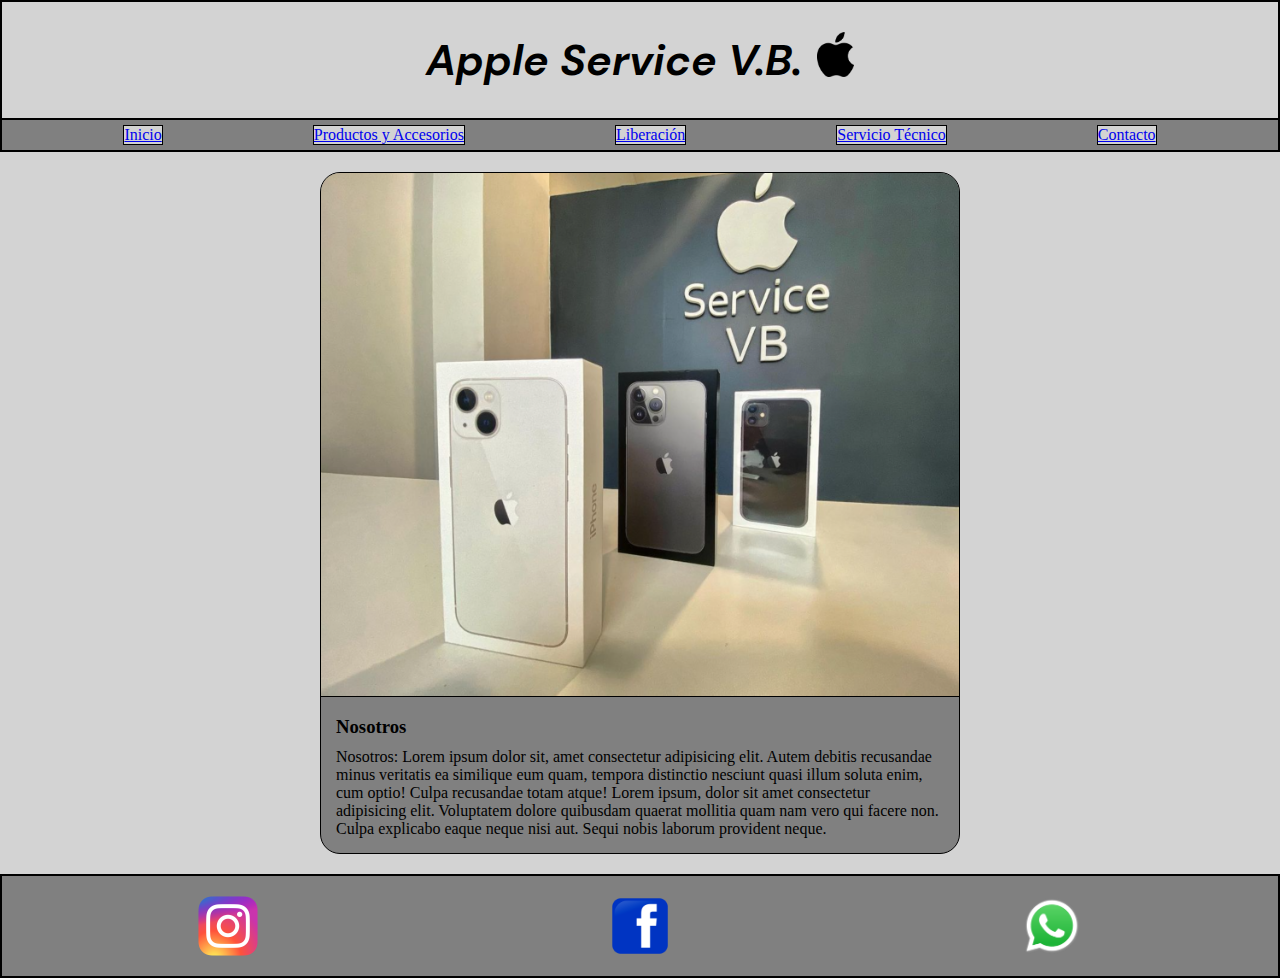
==== index.html @ 69858b8d "Proyecto Inicial" ====
<!DOCTYPE html>
<html lang="es">

<head>
    <meta charset="UTF-8">
    <meta http-equiv="X-UA-Compatible" content="IE=edge">
    <meta name="viewport" content="width=device-width, initial-scale=1.0">
    <link rel="stylesheet" href="./Styles/Styles.css">
    <title>Apple Service V.B.</title>
</head>

<body class="GrillaIndex">
    <header class="header">
        <div class="titulo__logo">
            <h1 class="titulo__principal">Apple Service V.B.</h1>
            <img class="header__img" src="./Imagenes/Apple_logo_black.svg.jpg" alt="Apple Logo">
        </div>

        <nav class="navbar">
            <ul class="menu__principal">
                <li><a href="./indexGrid.html">Inicio</a></li>
                <li><a href="./Paginas/ProdcutosyAccesorios.html">Productos y Accesorios</a></li>
                <li><a href="./Paginas/Liberacion.html">Liberación</a></li>
                <li><a href="./Paginas/ServicioTecnico.html">Servicio Técnico</a></li>
                <li><a href="./Paginas/Contacto.html">Contacto</a></li>
            </ul>
        </nav>
    </header>

    <main class="main">
        <div class="carta__principal">
            <img class="imagen__principal" src="./Imagenes/AppleService.png" alt="Apple Service">
            <div class="carta__texto">
                <h3 class="carta__titulo">Nosotros</h3>
                <p class="carta__descripcion">Nosotros: Lorem ipsum dolor sit, amet consectetur adipisicing elit. Autem
                    debitis
                    recusandae minus veritatis ea
                    similique eum quam, tempora distinctio nesciunt quasi illum soluta enim, cum optio! Culpa recusandae
                    totam
                    atque!
                    Lorem ipsum, dolor sit amet consectetur adipisicing elit. Voluptatem dolore quibusdam quaerat
                    mollitia
                    quam
                    nam
                    vero
                    qui facere non. Culpa explicabo eaque neque nisi aut. Sequi nobis laborum provident neque.
                </p>
            </div>
        </div>

    </main>

    <footer class="footer">
        <div class="footer__img">
            <a target="_blank" href="https://www.instagram.com/appleservice.vb/"><img class="imagenes__redes"
                src="./Imagenes/Instagram_logo_2016.svg.png" alt="instagram" /></a>
            <img class="imagenes__redes" src="./Imagenes/640px-Facebook_icon.svg.png" alt="Facebook">
            <img class="imagenes__redes" src="./Imagenes/WhatsApp.svg.png" alt="WhatsApp">
        </div>
    </footer>
</body>

</html>
---- Styles/Styles.css ----
* {
    margin: 0;
    padding: 0;
    box-sizing: border-box;
}

@font-face {
    font-family: "fuente header";
    src: url(./../Fuentes/DMSans-BoldItalic.ttf);
}

@font-face {
    font-family: "fuente texto";
    src: url(./../Fuentes/DMSans-Regular.ttf);
}

@font-face {
    font-family: "fuente titulos";
    src: url(./../Fuentes/DMSans-Medium.ttf);
}

.GrillaIndex {
    display: grid;
    height: 100vh;
    grid-template-areas:
        "header"
        "main"
        "footer";
    grid-template-columns: 1fr;
    grid-template-rows: 1fr 2fr 1fr;
}

.header {
    grid-area: header;
    display: flex;
    align-items: center;
    flex-direction: column;
    background-color: lightgrey;
    border: 2px solid;
}

.main {
    grid-area: main;
    display: flex;
    justify-content: center;
    background-color: lightgrey;
}

.footer {
    grid-area: footer;
    display: flex;
    justify-content: space-around;
    padding: 20px;
    background-color: grey;
    border: 2px solid;
}

.titulo__principal {
    font-family: "fuente header";
    font-size: 43px;
}

.header__img {
    height: 45px;
    vertical-align: baseline;
}

.titulo__logo {
    display: flex;
    gap: 15px;
    padding: 30px;
}

.navbar {
    display: flex;
    justify-content: space-around;
    width: 100%;
    background-color: grey;
    padding: 5px;
    border-top: 2px solid;
}

.menu__principal {
    display: flex;
    list-style-type: none;
    gap: 150px;
}

.menu__principal li {
    border: 1px solid;
    background-color: lightgrey;
}

.carta__principal {
    width: 50%;
    background-color: grey;
    border-radius: 20px;
    overflow: hidden;
    border: 1px solid;
    margin-top: 20px;
    margin-bottom: 20px;
}

.imagen__principal {
    width: 100%;
    border-bottom: 1px solid;
}

.carta__texto {
    padding: 15px;
    display: flex;
    flex-direction: column;
    gap: 10px;
}

.footer__img {
    display: flex;
    width: 100%;
    height: 60px;
    justify-content: space-around
}

.imagenes__redes {
    width: 60px;
}

.ContenedorTitulos {
    justify-content: center;
    display: flex;
    height: 80px;
}

.Titulos {
    display: flex;
    align-items: center;
    font-family: "fuente titulos";
    font-size: 35px;
    height: 100%;
}

.content__prodcutos {
    display: flex;
    flex-direction: column;
    align-items: center;
}

.VideoProductos {
    align-items: center;
    display: flex;
    justify-content: space-around;
}

.Video__productos {
    width: 20%;
}

.ListasDePrecios {
    display: flex;
    flex-wrap: wrap;
    justify-content: center;
    gap: 5px;
    padding-top: 3%;

}

.titulos__listas {
    text-align: center;
    background-color: grey;
}

.cards__listas ul li {
    background-color: grey;
    list-style-type: none;
    text-decoration: none;
}

.MainServicio {
    display: flex;
}

.ContenedorImgServicio {
    width: 30%;
    padding-left: 10px;
    padding-right: 10px;
}

.ContenedorImgServicio__Img {
    width: 100%;
}

.VolverInicio {
    height: 60px;
    display: flex;
    font-size: 20px;
    justify-content: center;
    align-items: center;
}

.content {
    display: flex;
    flex-direction: column;

}

.descripcion__form {
    width: 70%;
    display: flex;
    flex-direction: column;
}

.img__descripcion__form__servicio {
    display: flex;
    padding-left: 20px;
    padding-right: 20px;
}

.MainLiberacion {
    display: flex;
}

.img__descripcion__form__liberacion {
    display: flex;
    padding-left: 20px;
    padding-right: 20px;
}

.ContenedorImgLiberacion {
    width: 30%;
    padding-left: 10px;
    padding-right: 10px;
}

.ContenedorImgLiberacion__Img {
    width: 100%;
}

.main__liberacion {
    display: flex;
    padding-left: 20px;
    padding-right: 20px;
    justify-content: space-around;
}

.ContenedorUbicacion {
    display: flex;
    justify-content: center;
    padding-top: 5%;
}


@media screen and (max-width: 1047px) {
    .menu__principal {
        gap: 8vw;
        white-space: nowrap;
    }
}

@media screen and (max-width: 768px) {

    .ListasDePrecios {
        display: flex;
        flex-direction: column;
        align-items: center;
    }
    .img__descripcion__form__servicio {
        flex-direction: column;
        align-items: center;
    }
    .img__descripcion__form__liberacion {
        flex-direction: column;
        align-items: center;
    }
    .ContenedorUbicacion iframe {
        width: 200px;
        height: 150px;
    }
    }

@media screen and (max-width: 320px) {
    .titulo__principal {
        white-space: nowrap;
    }
}
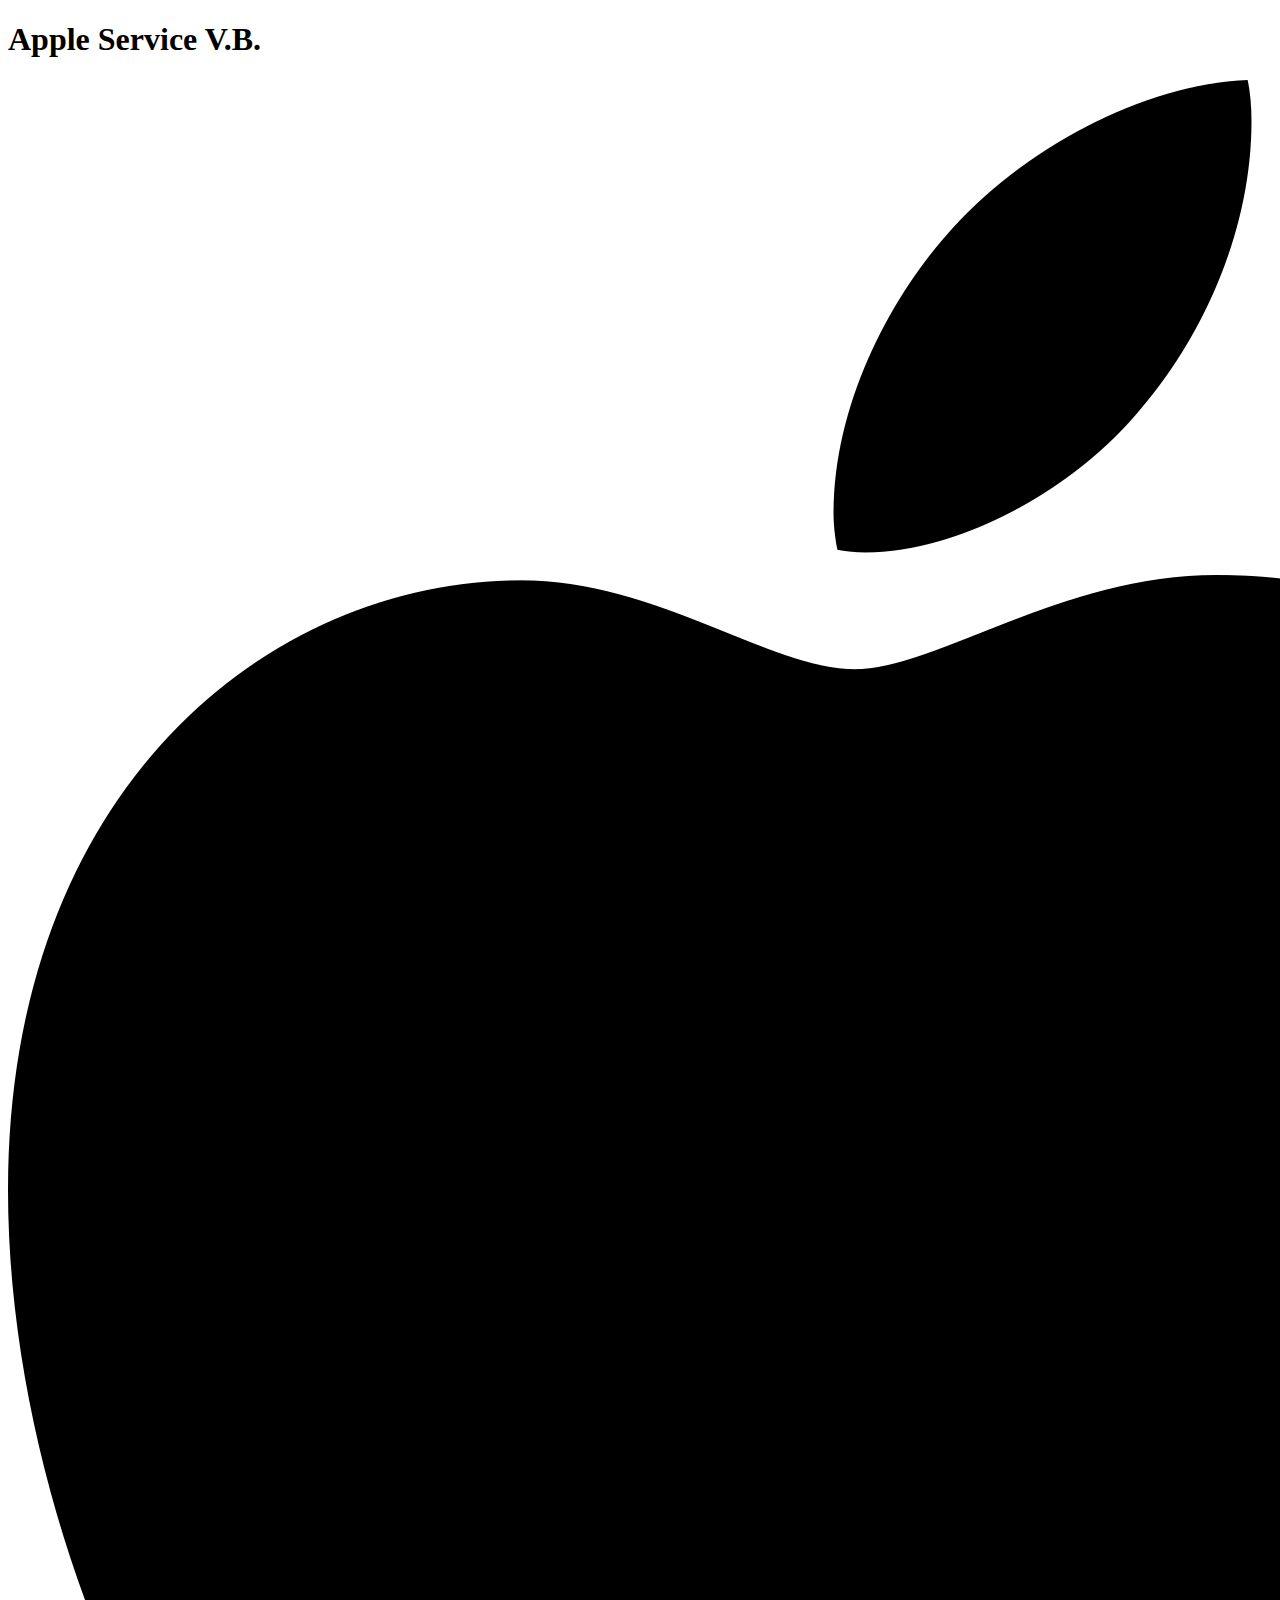
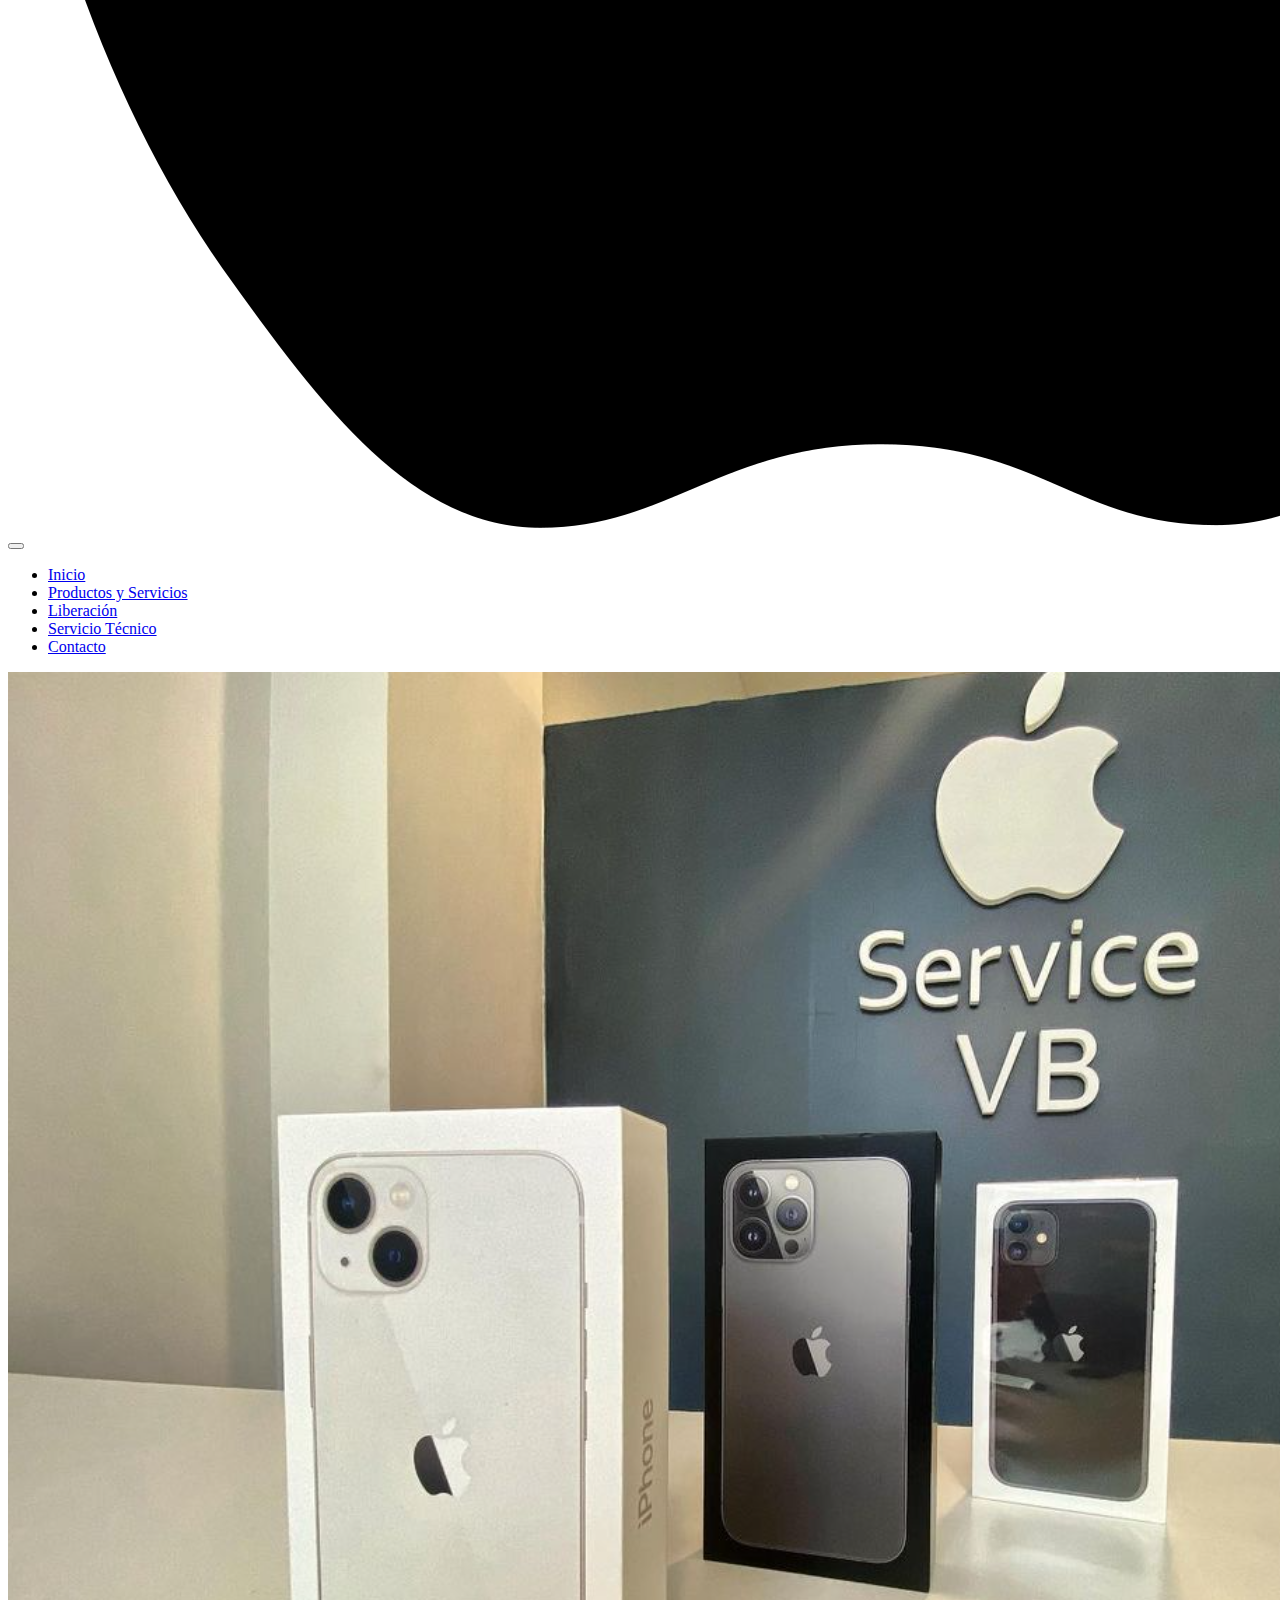
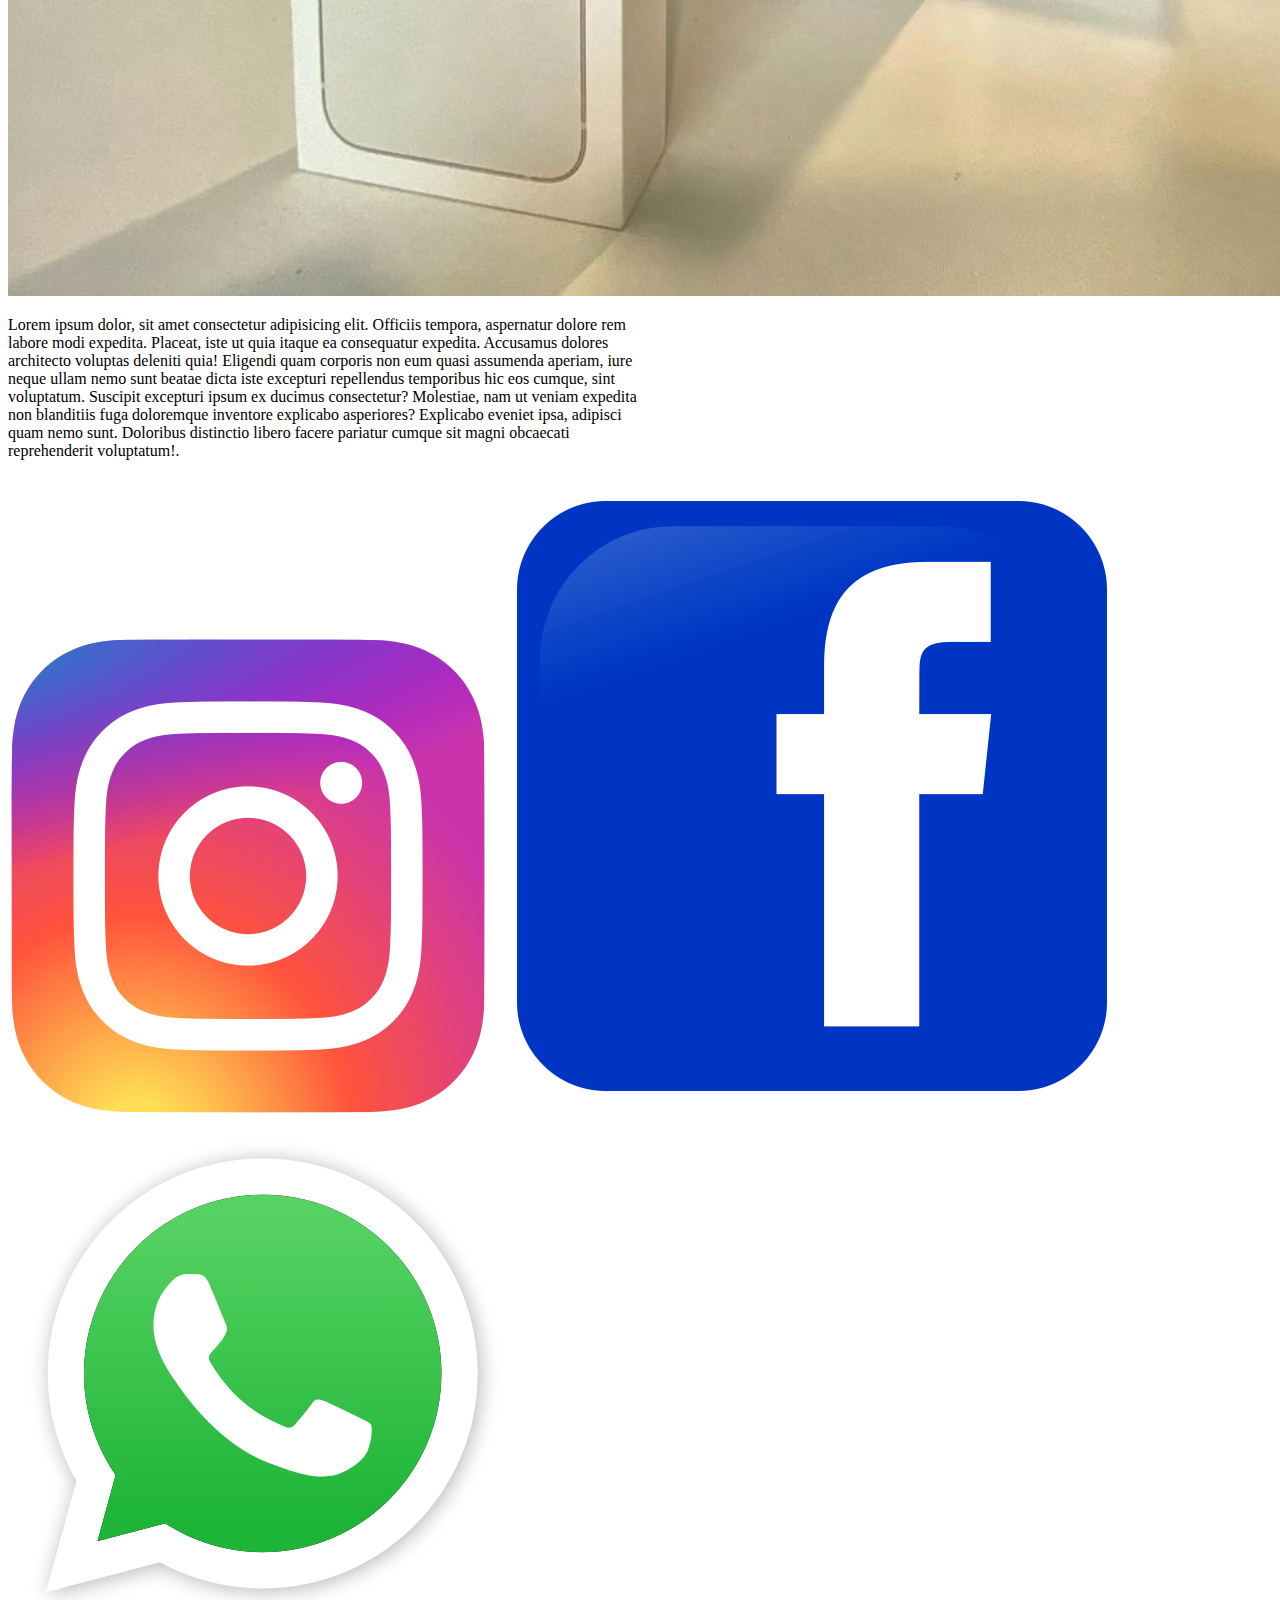
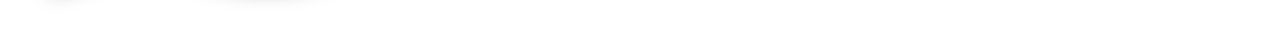
==== commit fbd24701: "Aplicando Bootstrap" ====
--- a/index.html
+++ b/index.html
@@ -5,59 +5,72 @@
     <meta charset="UTF-8">
     <meta http-equiv="X-UA-Compatible" content="IE=edge">
     <meta name="viewport" content="width=device-width, initial-scale=1.0">
-    <link rel="stylesheet" href="./Styles/Styles.css">
-    <title>Apple Service V.B.</title>
+    <link href="https://cdn.jsdelivr.net/npm/bootstrap@5.2.0/dist/css/bootstrap.min.css" rel="stylesheet"
+        integrity="sha384-gH2yIJqKdNHPEq0n4Mqa/HGKIhSkIHeL5AyhkYV8i59U5AR6csBvApHHNl/vI1Bx" crossorigin="anonymous">
+    <link rel="stylesheet" href="./Styles/styles.css">
+    <title>Apple Servicio V.B.</title>
 </head>
 
-<body class="GrillaIndex">
-    <header class="header">
+<body>
+    <header>
         <div class="titulo__logo">
             <h1 class="titulo__principal">Apple Service V.B.</h1>
-            <img class="header__img" src="./Imagenes/Apple_logo_black.svg.jpg" alt="Apple Logo">
+            <div class="container__header__img">
+                <img class="header__img" src="./Imagenes/Apple_logo_black.svg.jpg" alt="Apple Logo">
+            </div>
         </div>
-
-        <nav class="navbar">
-            <ul class="menu__principal">
-                <li><a href="./indexGrid.html">Inicio</a></li>
-                <li><a href="./Paginas/ProdcutosyAccesorios.html">Productos y Accesorios</a></li>
-                <li><a href="./Paginas/Liberacion.html">Liberación</a></li>
-                <li><a href="./Paginas/ServicioTecnico.html">Servicio Técnico</a></li>
-                <li><a href="./Paginas/Contacto.html">Contacto</a></li>
-            </ul>
+        <nav class="navbar navbar-expand-lg">
+            <div class="container-fluid">
+                <button class="navbar-toggler" type="button" data-bs-toggle="collapse" data-bs-target="#navbarNav"
+                    aria-controls="navbarNav" aria-expanded="false" aria-label="Toggle navigation">
+                    <span class="navbar-toggler-icon"></span>
+                </button>
+                <div class="collapse navbar-collapse" id="navbarNav">
+                    <ul class="navbar-nav">
+                        <li class="nav-item">
+                            <a class="nav-link active" aria-current="page" href="#">Inicio</a>
+                        </li>
+                        <li class="nav-item">
+                            <a class="nav-link" href="#">Productos y Servicios</a>
+                        </li>
+                        <li class="nav-item">
+                            <a class="nav-link" href="#">Liberación</a>
+                        </li>
+                        <li class="nav-item">
+                            <a class="nav-link" href="#">Servicio Técnico</a>
+                        </li>
+                        <li class="nav-item">
+                            <a class="nav-link" href="./Paginas/Contacto.html">Contacto</a>
+                        </li>
+                    </ul>
+                </div>
+            </div>
         </nav>
     </header>
 
     <main class="main">
-        <div class="carta__principal">
-            <img class="imagen__principal" src="./Imagenes/AppleService.png" alt="Apple Service">
-            <div class="carta__texto">
-                <h3 class="carta__titulo">Nosotros</h3>
-                <p class="carta__descripcion">Nosotros: Lorem ipsum dolor sit, amet consectetur adipisicing elit. Autem
-                    debitis
-                    recusandae minus veritatis ea
-                    similique eum quam, tempora distinctio nesciunt quasi illum soluta enim, cum optio! Culpa recusandae
-                    totam
-                    atque!
-                    Lorem ipsum, dolor sit amet consectetur adipisicing elit. Voluptatem dolore quibusdam quaerat
-                    mollitia
-                    quam
-                    nam
-                    vero
-                    qui facere non. Culpa explicabo eaque neque nisi aut. Sequi nobis laborum provident neque.
-                </p>
+        <div class="card" style="width: 40rem;">
+            <img src="./Imagenes/AppleService.png" class="card-img-top" alt="...">
+            <div class="card-body">
+                <p class="card-text">Lorem ipsum dolor, sit amet consectetur adipisicing elit. Officiis tempora, aspernatur dolore rem labore modi expedita. Placeat, iste ut quia itaque ea consequatur expedita. Accusamus dolores architecto voluptas deleniti quia!
+                Eligendi quam corporis non eum quasi assumenda aperiam, iure neque ullam nemo sunt beatae dicta iste excepturi repellendus temporibus hic eos cumque, sint voluptatum. Suscipit excepturi ipsum ex ducimus consectetur?
+                Molestiae, nam ut veniam expedita non blanditiis fuga doloremque inventore explicabo asperiores? Explicabo eveniet ipsa, adipisci quam nemo sunt. Doloribus distinctio libero facere pariatur cumque sit magni obcaecati reprehenderit voluptatum!.</p>
             </div>
         </div>
-
     </main>
 
     <footer class="footer">
         <div class="footer__img">
             <a target="_blank" href="https://www.instagram.com/appleservice.vb/"><img class="imagenes__redes"
-                src="./Imagenes/Instagram_logo_2016.svg.png" alt="instagram" /></a>
-            <img class="imagenes__redes" src="./Imagenes/640px-Facebook_icon.svg.png" alt="Facebook">
-            <img class="imagenes__redes" src="./Imagenes/WhatsApp.svg.png" alt="WhatsApp">
+                    src="./Imagenes/Instagram_logo_2016.svg.png" alt="instagram" /></a>
+            <a target="_blank" href=""><img class="imagenes__redes" src="./Imagenes/640px-Facebook_icon.svg.png" alt="Facebook" /></a>
+            <a target="_blank" href=""><img class="imagenes__redes" src="./Imagenes/WhatsApp.svg.png" alt="WhatsApp" /></a>
         </div>
     </footer>
+
+    <script src="https://cdn.jsdelivr.net/npm/bootstrap@5.2.0/dist/js/bootstrap.bundle.min.js"
+        integrity="sha384-A3rJD856KowSb7dwlZdYEkO39Gagi7vIsF0jrRAoQmDKKtQBHUuLZ9AsSv4jD4Xa"
+        crossorigin="anonymous"></script>
 </body>
 
 </html>